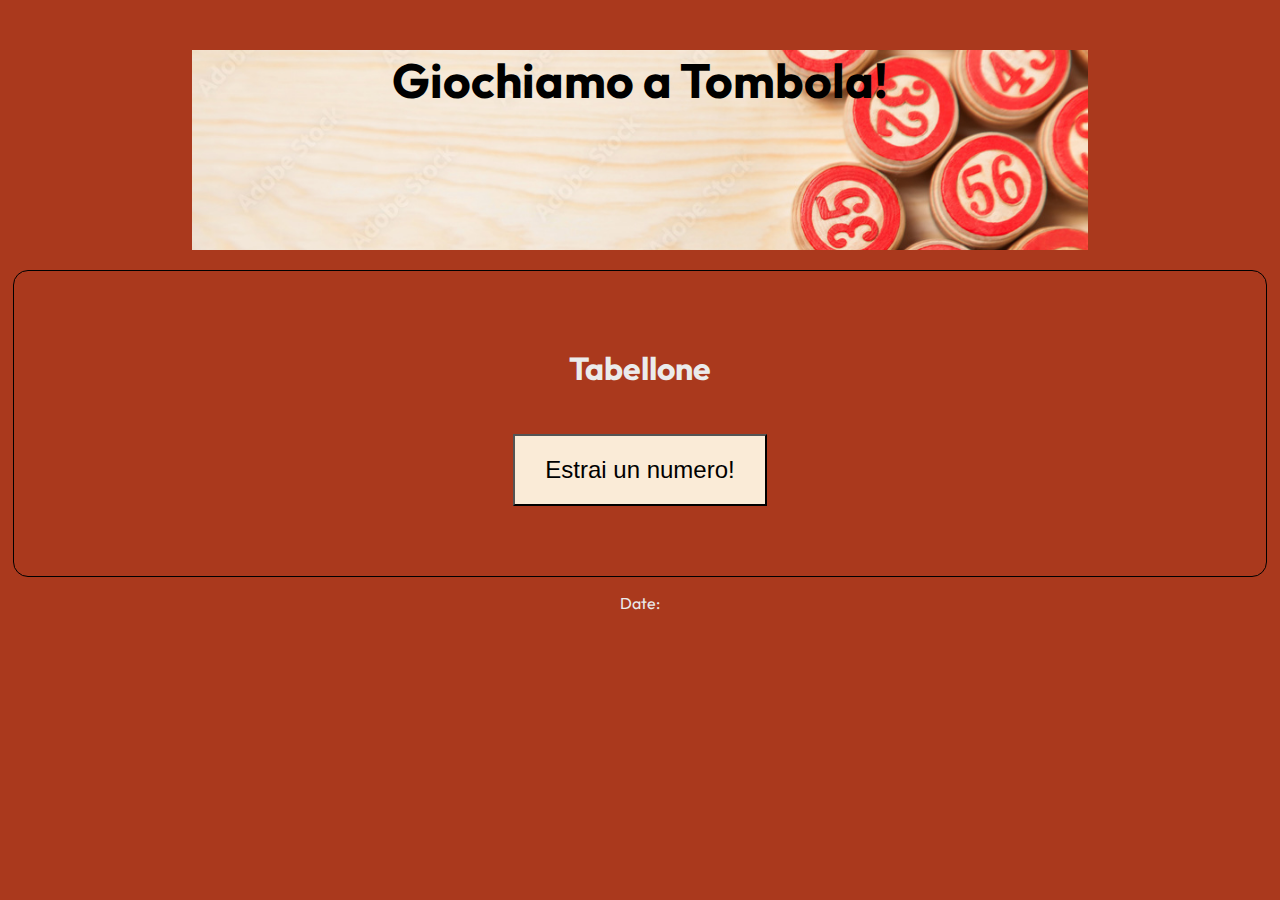
==== excercises/tombola.html @ 4bbd3c70 "html and css complete" ====
<!DOCTYPE html>
<html lang="en">
<head>
    <meta charset="UTF-8">
    <meta name="viewport" content="width=device-width, initial-scale=1.0">
    <title>Tombola!</title>
    <link rel="stylesheet" href="tombola.css">
</head>
<body>
    <header>
        <h1>Giochiamo a Tombola!</h1>
    </header>

    <main>
        <div>
            <h2>Tabellone</h2>
            <input type="button" id="generateRandomNumberButton" value="Estrai un numero!">
        </div>    
        <div id="container">
            <section id="tabellone">
               <!--  <div class="number-card selected" >
                    <h3>90</h3>
                </div>
                <div class="number-card" >
                    <h3>90</h3>
                </div> -->
 
            </section>
        </div>
    </main>

    <footer>
        <p>Date: <span id="date"></span></p>
    </footer>
    <script src="tombola.js"></script>
</body>
</html>
---- excercises/tombola.css ----
@import url('https://fonts.googleapis.com/css2?family=Outfit:wght@300;700;900&display=swap');

html {
    scroll-behavior: smooth;
}
  
body {
    margin: 0 auto;
    background-color: #aa391d;
    font-family: 'Outfit', sans-serif;
    color: #ebebeb;
    text-align: center;
}

/* HEADER */

header {
    background-image: url('img/banner.jpg');
    background-repeat: no-repeat;
    background-size: cover;
    text-align: center;
    margin: 20px auto;
    width: 70%;
    height: 200px;
}


h1 {
    margin: 50px auto;
    color: black;
    font-size: 3em;
}

/* MAIN */

main {
    text-align: center;
    margin: 0 auto;
    width: 90%;
    background-color: ;
    border: 1px solid black;
    border-radius: 15px;
    padding: 50px
    
}

h2 {
    font-size: 2em;
}

#generateRandomNumberButton {
    margin: 20px;
    padding: 20px 30px;
    font-size: 1.5em;
    background-color: antiquewhite;
}

#generateRandomNumberButton:hover {
    background-color: rgba(250, 235, 215, 0.397);
}

.container {
    max-width: 768px;
    margin-inline: auto;
    
}

.number-card {
    display: inline-block;
    width: 14%;
    height: 106px;
    position: relative;
    border: 1px solid transparent;
    border-radius: 8px;
    cursor: pointer;

    background-color: antiquewhite;
}

.number-card:hover {
    background-color: rgba(250, 235, 215, 0.397);
}

.number-card h3 {
    color: black;
    text-align: center;
    font-size: 30px;
    margin: 0;
    position: absolute;
    top: 50%;
    left: 0;
    right: 0;
    transform: translateY(-50%);
}

.number-card.selected {
    background-color: #8b2309;
}


/* FOOTER */
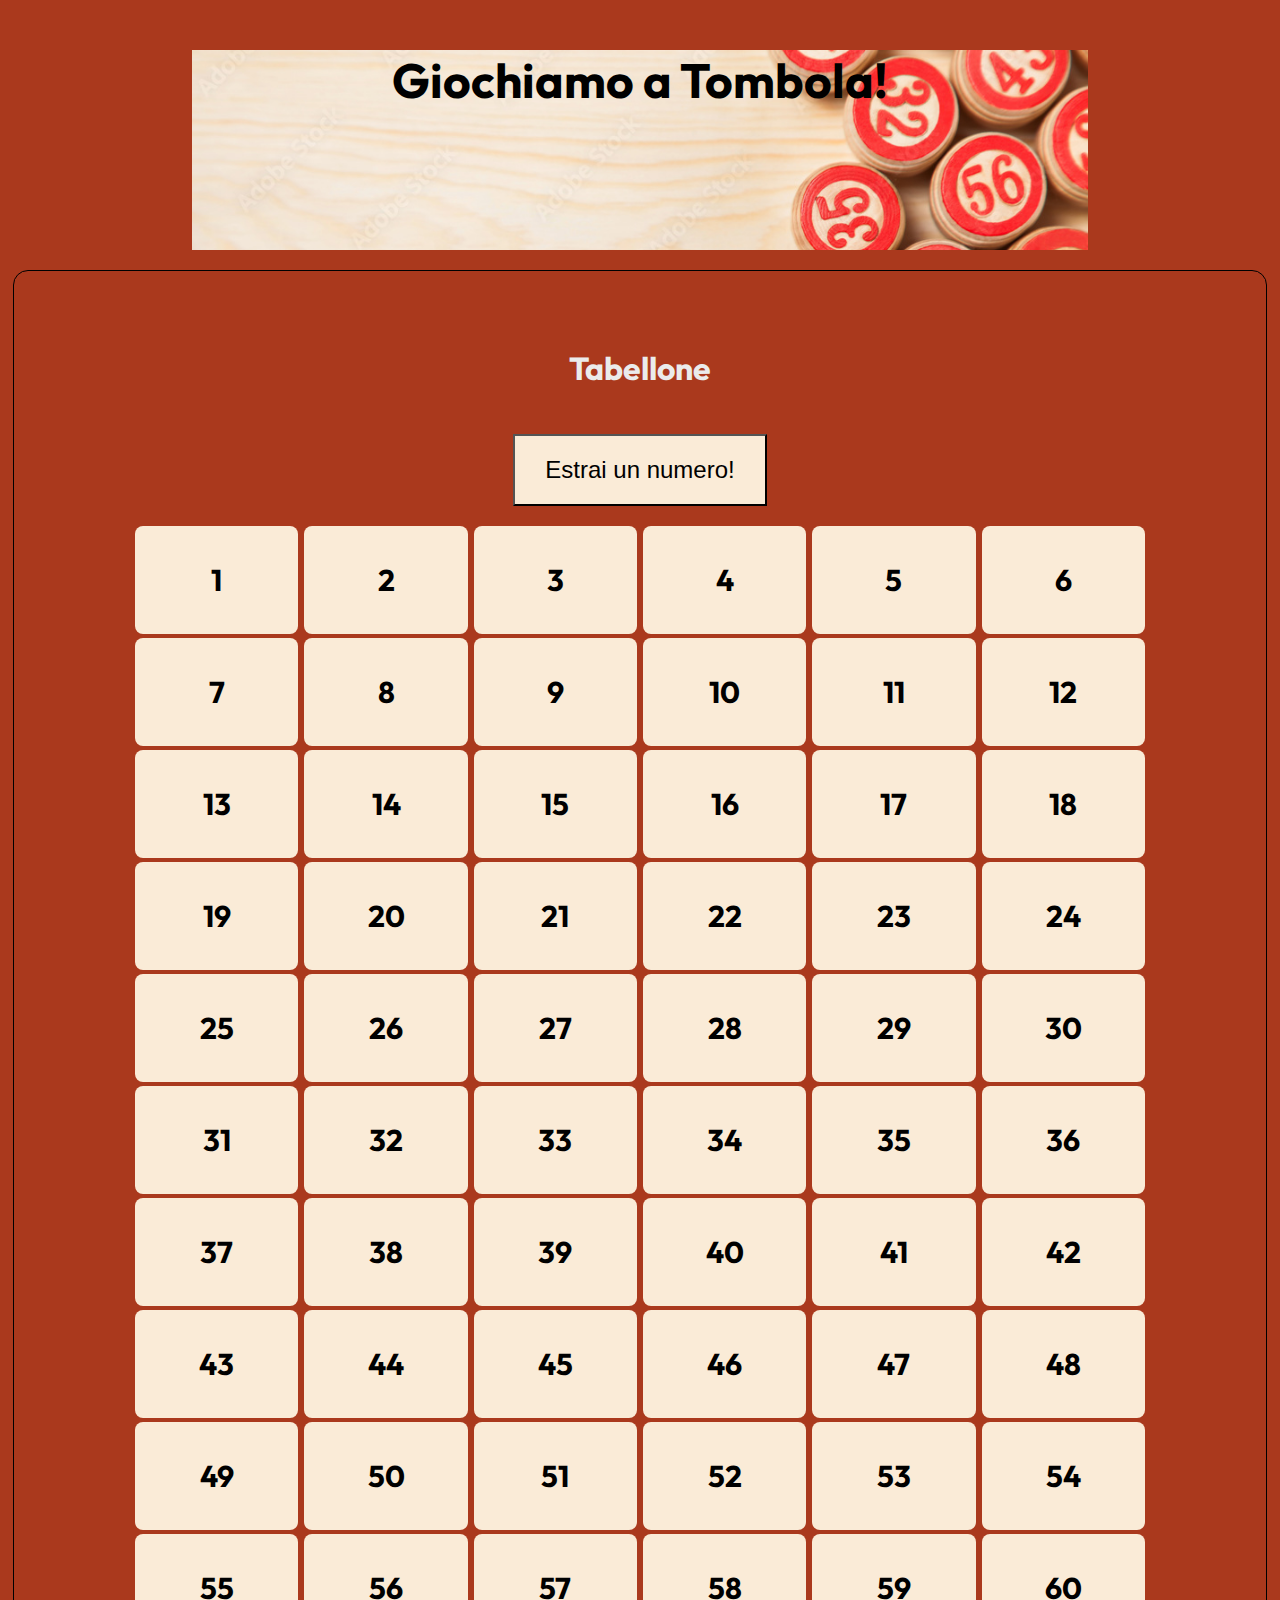
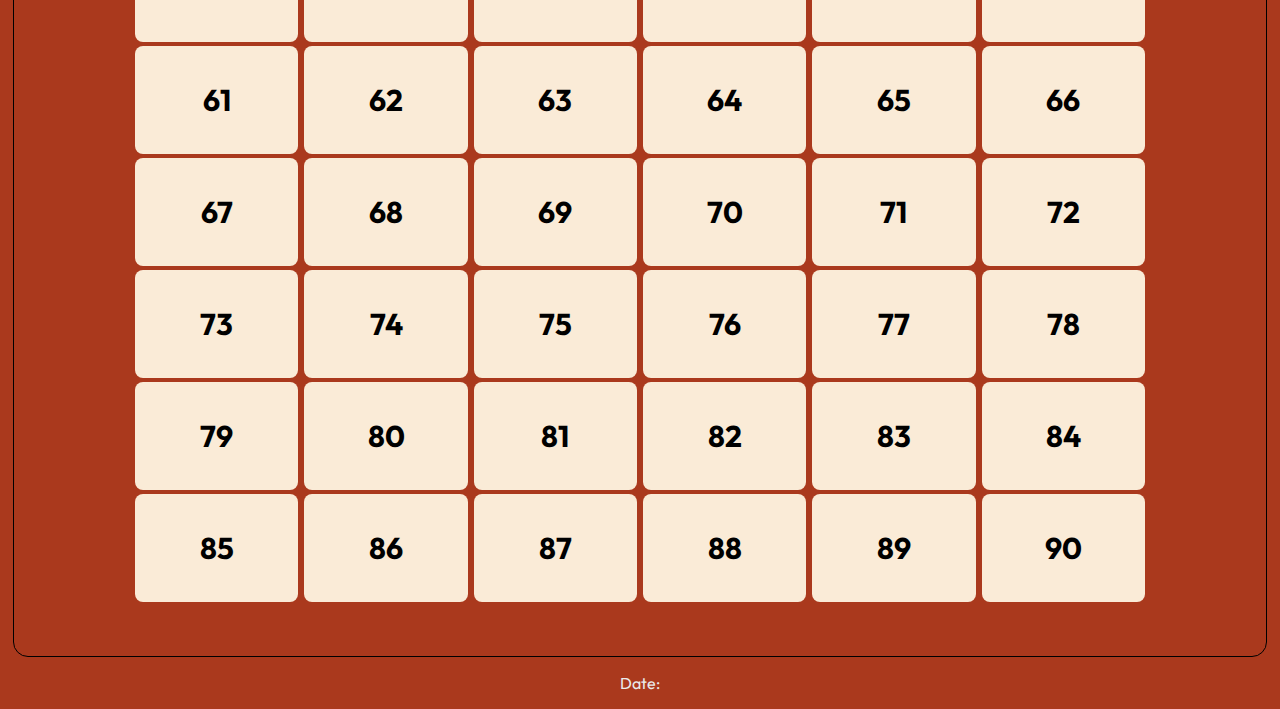
==== commit 7214de9e: "cards with all the numbers created" ====
--- a/excercises/tombola.html
+++ b/excercises/tombola.html
@@ -14,7 +14,7 @@
     <main>
         <div>
             <h2>Tabellone</h2>
-            <input type="button" id="generateRandomNumberButton" value="Estrai un numero!">
+            <input type="button" id="generateRandomNumberButton" value="Estrai un numero!" onclick="generateRandomNumber()">
         </div>    
         <div id="container">
             <section id="tabellone">
--- a/excercises/tombola.css
+++ b/excercises/tombola.css
@@ -73,6 +73,7 @@
     border: 1px solid transparent;
     border-radius: 8px;
     cursor: pointer;
+    margin: auto 3px;
 
     background-color: antiquewhite;
 }
@@ -93,7 +94,7 @@
     transform: translateY(-50%);
 }
 
-.number-card.selected {
+.number-card .selected {
     background-color: #8b2309;
 }
 
